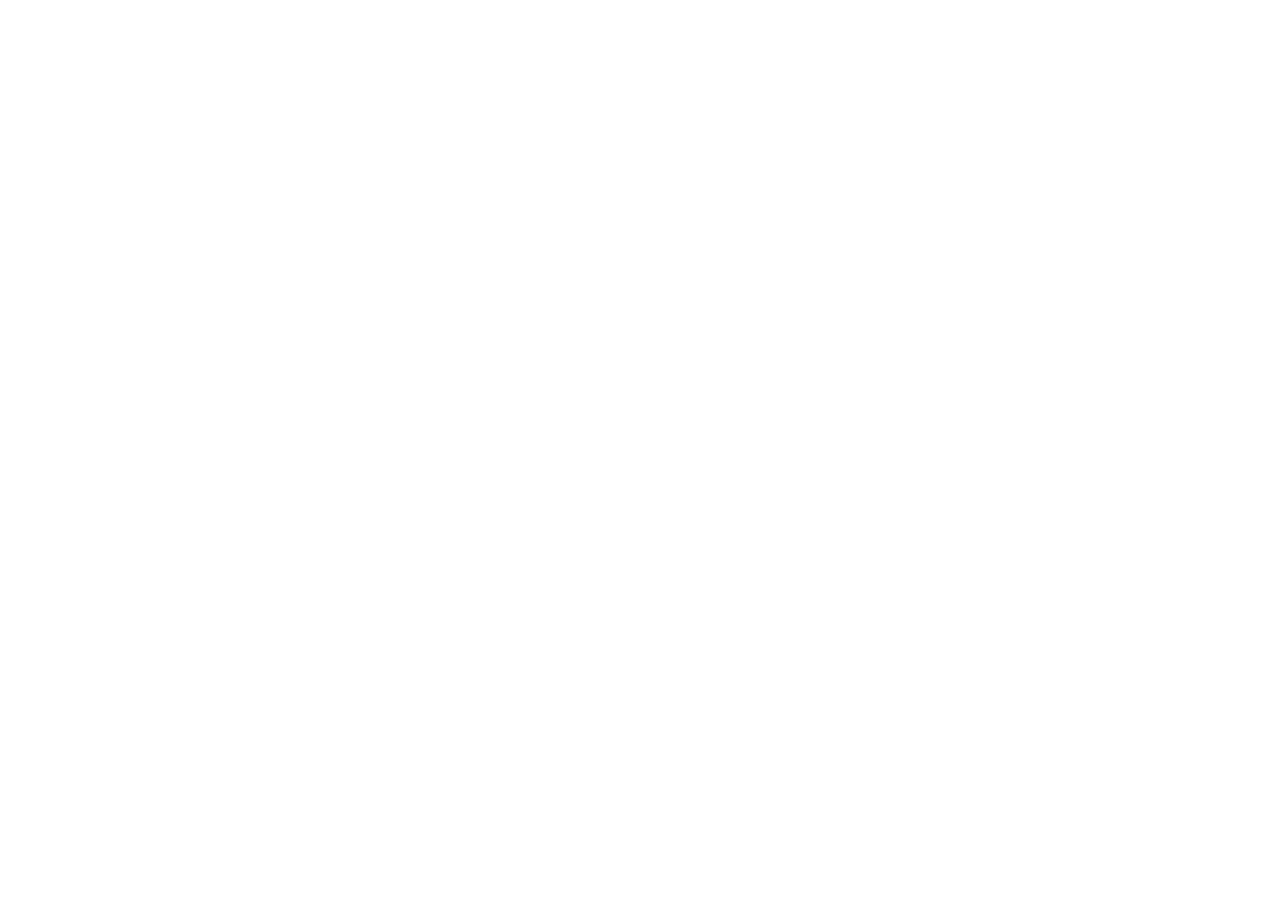
==== om.html @ 339ddb07 "noget-content-inde" ====
<!DOCTYPE html>
<html lang="da">

<head>
    <meta charset="UTF-8">
    <meta name="viewport" content="width=device-width, initial-scale=1.0">
    <title>Document</title>
</head>

<body>

</body>

</html>
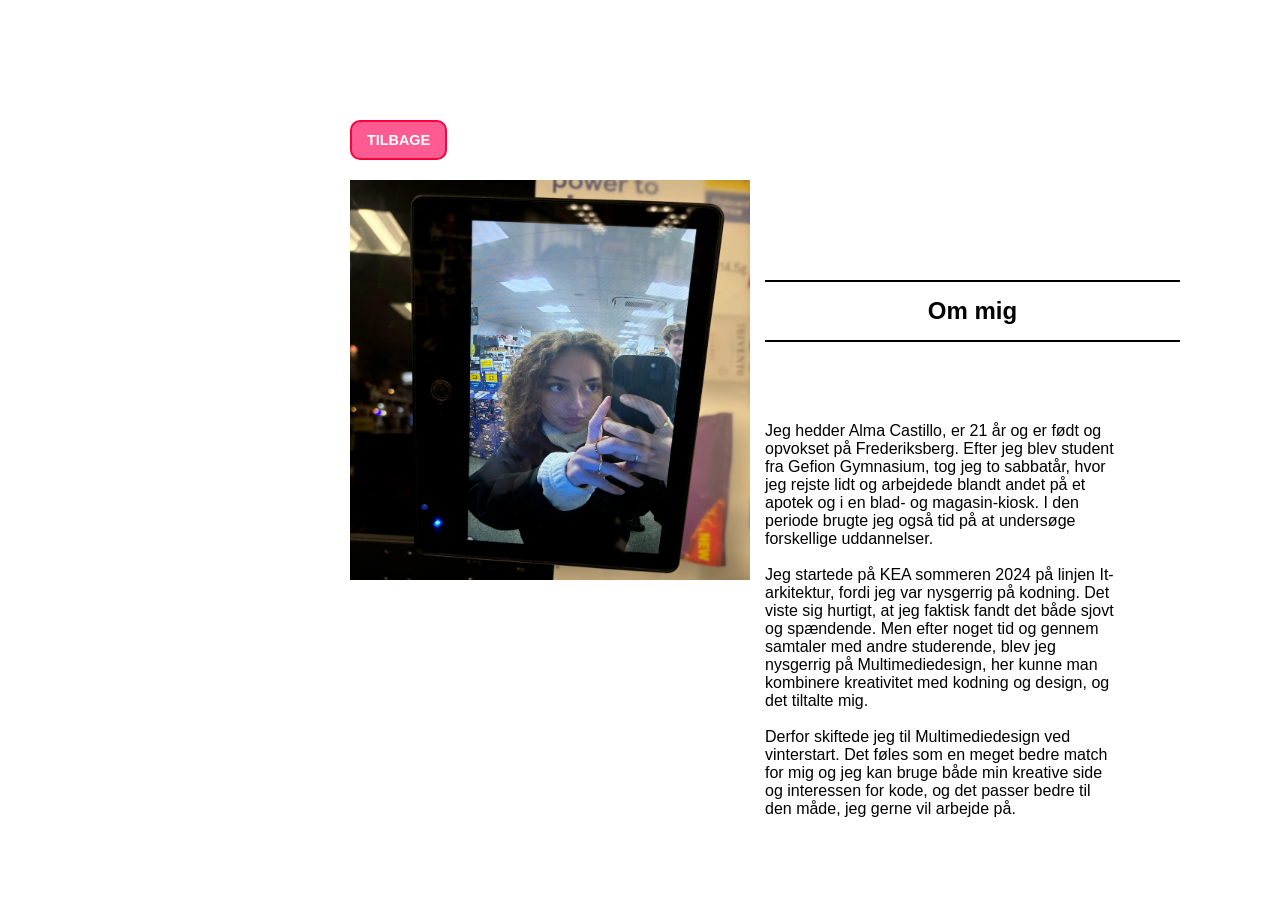
==== commit 8f6f8b1f: "halvt-f-p" ====
--- a/om.html
+++ b/om.html
@@ -4,11 +4,62 @@
 <head>
     <meta charset="UTF-8">
     <meta name="viewport" content="width=device-width, initial-scale=1.0">
-    <title>Document</title>
+    <meta name="robots" content="noindex">
+    <link rel="preconnect" href="https://fonts.googleapis.com">
+    <link rel="preconnect" href="https://fonts.gstatic.com" crossorigin>
+    <link
+        href="https://fonts.googleapis.com/css2?family=Inter:ital,opsz,wght@0,14..32,100..900;1,14..32,100..900&family=Lato:ital,wght@0,100;0,300;0,400;0,700;0,900;1,100;1,300;1,400;1,700;1,900&family=Roboto+Condensed:ital,wght@0,100..900;1,100..900&display=swap"
+        rel="stylesheet">
+    <link rel="stylesheet" href="style.css">
+    <title>Om mig</title>
 </head>
 
 <body>
 
+    <main>
+
+        <div class="om-mig">
+            <div class="knapper">
+                <a href="portofolio.html">TILBAGE</a>
+            </div>
+            <div class="grid_1-1">
+                <div>
+                    <img src="billeder/lnd-mig2.webp" alt="Billede af Alma Castillo">
+                </div>
+                <div>
+                    <h2>Om mig</h2>
+                    <p>Jeg hedder Alma Castillo, er 21 år og er født og opvokset på Frederiksberg. Efter jeg blev
+                        student
+                        fra
+                        Gefion Gymnasium,
+                        tog jeg to sabbatår, hvor jeg rejste lidt og arbejdede blandt andet på et apotek og i en blad-
+                        og
+                        magasin-kiosk. I den
+                        periode brugte jeg også tid på at undersøge forskellige uddannelser. <br> <br>
+
+                        Jeg startede på KEA sommeren 2024 på linjen It-arkitektur, fordi jeg var nysgerrig på kodning.
+                        Det
+                        viste
+                        sig hurtigt, at
+                        jeg faktisk fandt det både sjovt og spændende. Men efter noget tid og gennem samtaler med andre
+                        studerende, blev jeg
+                        nysgerrig på Multimediedesign, her kunne man kombinere kreativitet med kodning og design, og det
+                        tiltalte mig. <br> <br>
+
+                        Derfor skiftede jeg til Multimediedesign ved vinterstart. Det føles som en meget bedre match for
+                        mig
+                        og
+                        jeg kan bruge
+                        både min kreative side og interessen for kode, og det passer bedre til den måde, jeg gerne vil
+                        arbejde
+                        på.</p>
+                </div>
+            </div>
+        </div>
+
+
+    </main>
+
 </body>
 
 </html>
--- a/style.css
+++ b/style.css
@@ -0,0 +1,494 @@
+/*************** Reset *********************/
+* {
+  margin: 0;
+  padding: 0;
+  box-sizing: border-box;
+  cursor: default;
+}
+
+img {
+  width: 100%;
+  height: auto;
+  display: block;
+}
+
+/***************** Nav bar *****************/
+
+.logo {
+  border-bottom: 2px solid #000000;
+  display: flex;
+  flex-direction: column;
+  gap: 30px;
+}
+
+.logo-img {
+  padding: 60px 120px 0 120px;
+}
+
+.logo-img img {
+  animation-name: logo_kf;
+  animation-duration: 15s;
+  animation-iteration-count: infinite;
+  animation-timing-function: linear;
+}
+
+#datetime {
+  font-family: "Lato", sans-serif;
+  font-size: 0.8rem;
+  padding: 0 0 10px 300px;
+}
+
+@media (min-width: 800px) {
+  .logo {
+    border-bottom: 2px solid #000000;
+    display: flex;
+    flex-direction: column;
+    gap: 30px;
+  }
+
+  .logo-img {
+    padding: 40px 40px 0 40px;
+  }
+  #datetime {
+    font-family: "Lato", sans-serif;
+    font-size: 0.8rem;
+    padding: 0 0 10px 100px;
+  }
+}
+
+@keyframes logo_kf {
+  100% {
+    rotate: 360deg;
+  }
+}
+
+section {
+  height: 100vh;
+}
+
+header {
+  position: relative;
+  width: 100%;
+  height: auto;
+  border-right: none;
+  border-bottom: 2px solid #000;
+  font-family: "Lato", sans-serif;
+  z-index: 9999;
+}
+
+@media (min-width: 800px) {
+  header {
+    position: fixed;
+    width: 250px;
+    height: 100vh;
+    background-color: #ffffff;
+    border-right: 2px solid #000;
+    border-bottom: none;
+    font-family: "Lato", sans-serif;
+  }
+}
+
+.navbar ul {
+  list-style-type: none;
+  padding: 0;
+}
+
+.menu-section {
+  padding: 10px 0 30px 10px;
+  border-bottom: 2px solid #000000;
+}
+
+.navbar a {
+  display: block;
+  color: black;
+  text-decoration: none;
+  font-size: 0.9rem;
+  margin-left: 5px;
+}
+
+.menu-tekst {
+  font-weight: bold;
+  font-size: 1.2rem;
+  margin-bottom: 5px;
+  margin-left: 5px;
+}
+
+.navbar a:hover {
+  text-decoration: underline;
+  color: #fd5b92;
+}
+
+.submenu {
+  list-style: none;
+  margin-bottom: 40px;
+}
+
+.submenu li {
+  margin-bottom: 5px;
+}
+
+.footer {
+  text-align: center;
+  padding: 20px 0;
+  font-family: "Lato", sans-serif;
+  font-size: 0.8rem;
+}
+
+/***********************************/
+
+/****************** Basics ***************/
+
+html {
+  scroll-behavior: smooth;
+}
+
+main {
+  padding: 25px;
+}
+
+main img {
+  margin-bottom: 30px;
+}
+
+h1 {
+  font-family: "Lato", sans-serif;
+  font-weight: 700;
+  font-style: normal;
+  font-size: 3rem;
+  color: #fd5b92;
+  -webkit-text-stroke: 3px #fa003e;
+}
+
+h2 {
+  font-family: "Lato", sans-serif;
+  border-top: 2px solid #000000;
+  border-bottom: 2px solid #000000;
+  padding: 15px 0;
+  margin: 100px 0 40px 0;
+}
+
+h3 {
+  font-family: "Lato", sans-serif;
+  margin-bottom: 25px;
+}
+
+main p {
+  font-family: "Inter", sans-serif;
+  max-width: 40ch;
+}
+
+a {
+  font-family: "Lato", sans-serif;
+  text-decoration: none;
+  cursor: pointer;
+}
+
+@media (min-width: 800px) {
+  main {
+    margin-left: 250px;
+    padding: 100px 100px 100px 100px;
+  }
+  main img {
+    width: 400px;
+  }
+  h1 {
+    font-family: "Lato", sans-serif;
+    font-weight: 700;
+    font-style: normal;
+    font-size: 3.5rem;
+    color: #fd5b92;
+    -webkit-text-stroke: 4px #fa003e;
+    letter-spacing: 0.3rem;
+  }
+
+  p {
+    max-width: 200ch;
+  }
+
+  h2 {
+    margin: 100px 0 80px 0;
+    text-align: center;
+  }
+}
+
+.knapper {
+  font-family: "Lato", sans-serif;
+  background-color: #fd5b92;
+  border: 2px solid #fa003e;
+  color: white;
+  margin: 20px 20px 20px 0;
+  padding: 10px 15px;
+  border-radius: 10px;
+  font-weight: bold;
+  font-size: 0.9rem;
+  display: inline-block;
+  cursor: pointer;
+}
+
+.top-knap {
+  position: fixed;
+  bottom: 20px;
+  right: 20px;
+  background-color: #fd5b92;
+  border: 2px solid #fa003e;
+  font-family: "Lato", sans-serif;
+  color: white;
+  padding: 10px 15px;
+  border-radius: 10px;
+  font-weight: bold;
+  font-size: 0.9rem;
+  opacity: 0.6;
+  transition: opacity 0.3s, background-color 0.3s;
+  z-index: 1000;
+}
+
+.top-knap:hover {
+  opacity: 1;
+  background-color: #fd5b92;
+  border: 2px solid #fa003e;
+  cursor: pointer;
+}
+
+@media (min-width: 800px) {
+  main img {
+    transition: 0.2s;
+  }
+
+  main img:hover {
+    scale: 110%;
+    z-index: 100;
+  }
+}
+
+/*************** Velkommen **************/
+
+.velkommen-section {
+  display: flex;
+  flex-direction: column;
+  align-items: center;
+  gap: 50px;
+  background: url("billeder/velkommen-bg-img-tlf2.png");
+}
+
+@media (min-width: 800px) {
+  .velkommen-section {
+    display: flex;
+    flex-direction: column;
+    align-items: center;
+    gap: 50px;
+    background: url("billeder/velkommen-bg-img2.png");
+  }
+
+  .velkommen-section div h3 {
+    margin-bottom: 10px;
+  }
+
+  .velkommen-section div p {
+    max-width: 60ch;
+    margin-bottom: 110px;
+  }
+}
+
+/**************** Tema 2 ***************/
+
+.tema02 {
+  background-image: url("billeder/tema02-bg-img2.png");
+}
+
+@media (min-width: 800px) {
+  .tema02 h2 {
+    border-top: 2px solid #000000;
+    border-bottom: 2px solid #000000;
+  }
+  .grid_1-1 {
+    display: grid;
+    grid-template-columns: 1fr 1fr;
+  }
+  .grid_2-1-2 {
+    display: grid;
+    grid-template-columns: 2fr 1fr 2fr;
+  }
+
+  .grid_2-1 {
+    display: grid;
+    grid-template-columns: 2fr 1fr;
+  }
+
+  .grid_2-1-2 img:first-child {
+    grid-column: 1/3;
+    width: 100%;
+    grid-row: 1/3;
+  }
+
+  .grid_2-1-2 > img:last-child {
+    grid-column: 2/4;
+    grid-row: 2/4;
+    width: 100%;
+  }
+
+  .grid_2-1-1-1-2 {
+    display: grid;
+    grid-template-columns: 2fr 1fr 1fr 1fr 2fr;
+  }
+
+  .grid_2-1-1-1-2 img:first-child {
+    grid-column: 1/3;
+    width: 100%;
+    grid-row: 1/3;
+  }
+
+  .grid_2-1-1-1-2 img:nth-child(2) {
+    grid-column: 2/5;
+    grid-row: 2/4;
+    width: 100%;
+    z-index: 10;
+  }
+  .grid_2-1-1-1-2 img:last-child {
+    grid-column: 4/6;
+    grid-row: 1/3;
+    width: 100%;
+  }
+}
+
+/****************************************/
+
+/**************** Tema 3 *****************/
+
+.tema03 {
+  background-image: url("billeder/t3-bg-img2.png");
+}
+
+.tema03 p {
+  margin-bottom: 20px;
+}
+
+.tema3-top-sektion {
+  margin-bottom: 150px;
+}
+
+/****************************************/
+
+/**************** Tema 4 *****************/
+
+.tema04 {
+  background-image: url("billeder/t4-bg-img-tlf.png");
+}
+
+.tema04 img {
+  width: 400px;
+}
+
+@media (min-width: 800px) {
+  .tema04 img {
+    width: 500px;
+  }
+  .tema04 {
+    background-image: url("billeder/t4-bg-img2.png");
+  }
+}
+
+.spil-spil {
+  overflow: hidden;
+  margin-bottom: 0;
+}
+iframe {
+  display: block;
+  border: none;
+  width: 100%;
+  height: 800px;
+  margin-top: -68px;
+  margin-bottom: 0;
+}
+
+/****************************************/
+
+/**************** Tema 5 ***************/
+
+.tema05 {
+  background-image: url("billeder/t5-bg-img-tlf.png");
+}
+
+.tema05 img {
+  margin-bottom: 0;
+  margin-top: 30px;
+}
+.tema05 .knapper {
+  margin-bottom: 0;
+}
+
+@media (min-width: 800px) {
+  .tema05 {
+    background-image: url("billeder/t5-bg-img.png");
+  }
+
+  .tema05 .knapper {
+    margin-bottom: 60px;
+  }
+}
+
+/****************************************/
+
+/**************** Forside ***************/
+
+.forside h1 {
+  font-family: "Lato", sans-serif;
+  font-weight: 700;
+  font-style: normal;
+  font-size: 3.5rem;
+  padding-left: 3px;
+  letter-spacing: 0.2rem;
+  color: #000000;
+  -webkit-text-stroke: 0;
+}
+.forside img {
+  margin-bottom: 6px;
+}
+
+.forside h2 {
+  border: none;
+  margin: 0;
+}
+
+.forside div:last-child {
+  display: flex;
+  justify-content: space-between;
+}
+
+.forside a {
+  height: 40px;
+  padding: 2px 10px;
+  margin-top: 8px;
+  font-size: 0.9rem;
+  display: inline-flex;
+  align-items: center;
+  background-color: #ffffff;
+  border: 2px solid #000000;
+  color: #000000;
+  font-weight: bold;
+  text-decoration: none;
+}
+
+@media (min-width: 800px) {
+  .forside {
+    margin: 0 auto;
+    padding: 100px;
+    display: flex;
+    flex-direction: column;
+    justify-content: center;
+    align-items: center;
+  }
+  .forside .forside-h2-a {
+    display: flex;
+    gap: 80px;
+  }
+}
+
+/****************************************/
+
+/**************** Om mig side ***************/
+
+.om-mig a {
+  color: #ffffff;
+}
+
+/****************************************/
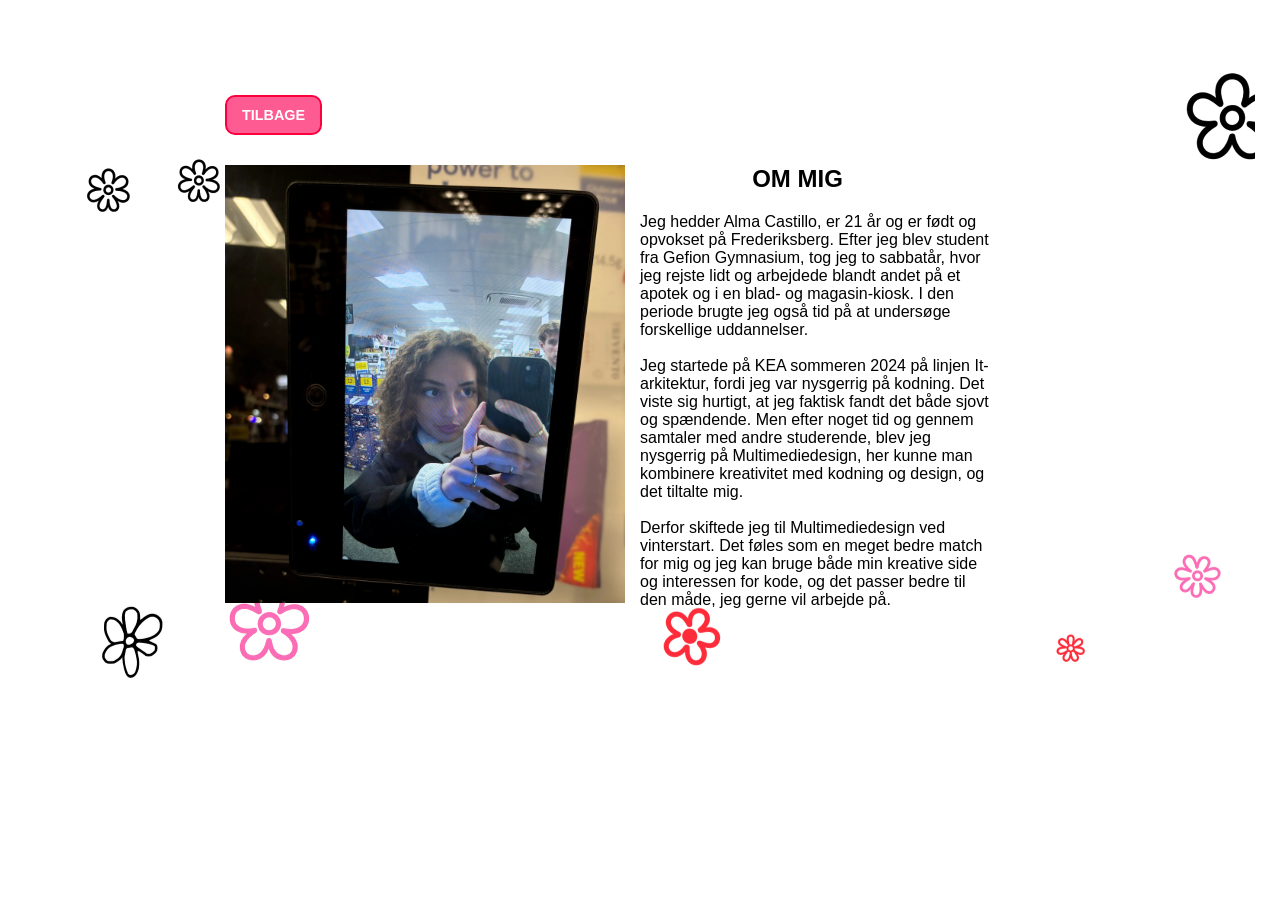
==== commit 8570af8b: "basic-site-done" ====
--- a/om.html
+++ b/om.html
@@ -27,7 +27,7 @@
                     <img src="billeder/lnd-mig2.webp" alt="Billede af Alma Castillo">
                 </div>
                 <div>
-                    <h2>Om mig</h2>
+                    <h2>OM MIG</h2>
                     <p>Jeg hedder Alma Castillo, er 21 år og er født og opvokset på Frederiksberg. Efter jeg blev
                         student
                         fra
--- a/style.css
+++ b/style.css
@@ -184,7 +184,7 @@
 }
 
 @media (min-width: 800px) {
-  main {
+  .main-prjekter {
     margin-left: 250px;
     padding: 100px 100px 100px 100px;
   }
@@ -366,6 +366,10 @@
   margin-bottom: 150px;
 }
 
+.tema03 img {
+  border: 2px solid #000000;
+}
+
 /****************************************/
 
 /**************** Tema 4 *****************/
@@ -457,7 +461,7 @@
 .forside a {
   height: 40px;
   padding: 2px 10px;
-  margin-top: 8px;
+  margin: 8px 7px 0 0;
   font-size: 0.9rem;
   display: inline-flex;
   align-items: center;
@@ -487,8 +491,37 @@
 
 /**************** Om mig side ***************/
 
+main .om-mig {
+  background-image: url("billeder/om-mig-bg-tlf.png");
+}
+
+.om-mig h2 {
+  border: none;
+  margin: 0;
+}
 .om-mig a {
   color: #ffffff;
 }
 
+.om-mig .knapper {
+  margin-bottom: 30px;
+}
+
+@media (min-width: 800px) {
+  .om-mig {
+    padding: 50px 200px;
+  }
+
+  main .om-mig {
+    background-image: url("billeder/om-mig-bg.png");
+  }
+
+  .om-mig h2 {
+    border: none;
+    text-align: center;
+    margin: 0;
+    padding: 0 100px 20px 0;
+  }
+}
+
 /****************************************/
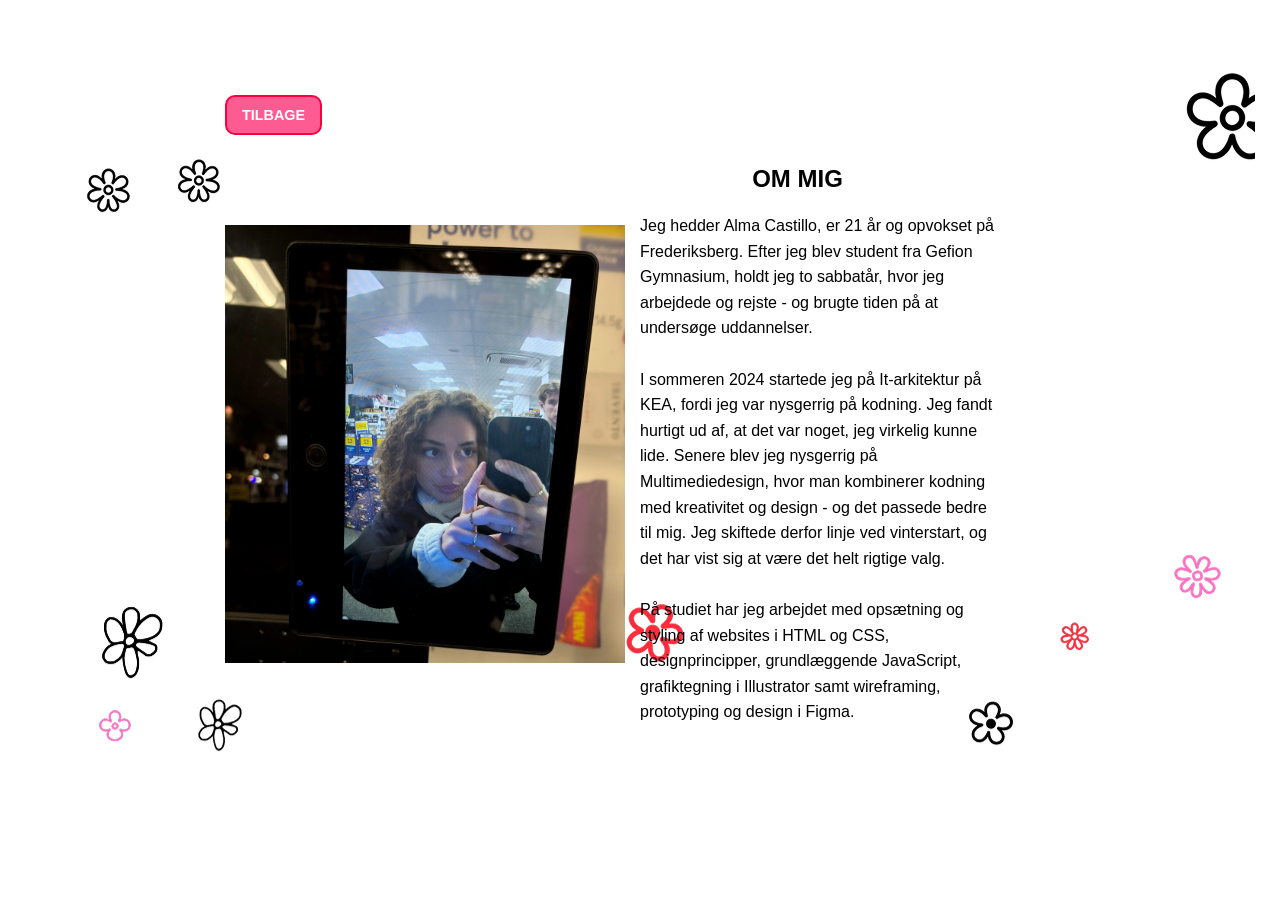
==== commit 18d20de8: "mere-på" ====
--- a/om.html
+++ b/om.html
@@ -28,31 +28,23 @@
                 </div>
                 <div>
                     <h2>OM MIG</h2>
-                    <p>Jeg hedder Alma Castillo, er 21 år og er født og opvokset på Frederiksberg. Efter jeg blev
-                        student
-                        fra
-                        Gefion Gymnasium,
-                        tog jeg to sabbatår, hvor jeg rejste lidt og arbejdede blandt andet på et apotek og i en blad-
-                        og
-                        magasin-kiosk. I den
-                        periode brugte jeg også tid på at undersøge forskellige uddannelser. <br> <br>
+                    <p>Jeg hedder Alma Castillo, er 21 år og opvokset på Frederiksberg. Efter jeg blev student fra
+                        Gefion Gymnasium, holdt jeg
+                        to sabbatår, hvor jeg arbejdede og rejste - og brugte tiden på at undersøge uddannelser.<br>
+                        <br>
 
-                        Jeg startede på KEA sommeren 2024 på linjen It-arkitektur, fordi jeg var nysgerrig på kodning.
-                        Det
-                        viste
-                        sig hurtigt, at
-                        jeg faktisk fandt det både sjovt og spændende. Men efter noget tid og gennem samtaler med andre
-                        studerende, blev jeg
-                        nysgerrig på Multimediedesign, her kunne man kombinere kreativitet med kodning og design, og det
-                        tiltalte mig. <br> <br>
+                        I sommeren 2024 startede jeg på It-arkitektur på KEA, fordi jeg var nysgerrig på kodning. Jeg
+                        fandt hurtigt ud af, at
+                        det var noget, jeg virkelig kunne lide. Senere blev jeg nysgerrig på Multimediedesign, hvor man
+                        kombinerer kodning med
+                        kreativitet og design - og det passede bedre til mig. Jeg skiftede derfor linje ved vinterstart,
+                        og det har vist sig at
+                        være det helt rigtige valg. <br> <br>
 
-                        Derfor skiftede jeg til Multimediedesign ved vinterstart. Det føles som en meget bedre match for
-                        mig
-                        og
-                        jeg kan bruge
-                        både min kreative side og interessen for kode, og det passer bedre til den måde, jeg gerne vil
-                        arbejde
-                        på.</p>
+                        På studiet har jeg arbejdet med opsætning og styling af websites i HTML og CSS,
+                        designprincipper, grundlæggende
+                        JavaScript, grafiktegning i Illustrator samt wireframing, prototyping og design i Figma.
+                    </p>
                 </div>
             </div>
         </div>
--- a/style.css
+++ b/style.css
@@ -175,6 +175,7 @@
 main p {
   font-family: "Inter", sans-serif;
   max-width: 40ch;
+  line-height: 1.6rem;
 }
 
 a {
@@ -512,8 +513,12 @@
     padding: 50px 200px;
   }
 
+  .om-mig img {
+    margin-top: 60px;
+  }
+
   main .om-mig {
-    background-image: url("billeder/om-mig-bg.png");
+    background-image: url("billeder/om-mig-bg2.png");
   }
 
   .om-mig h2 {
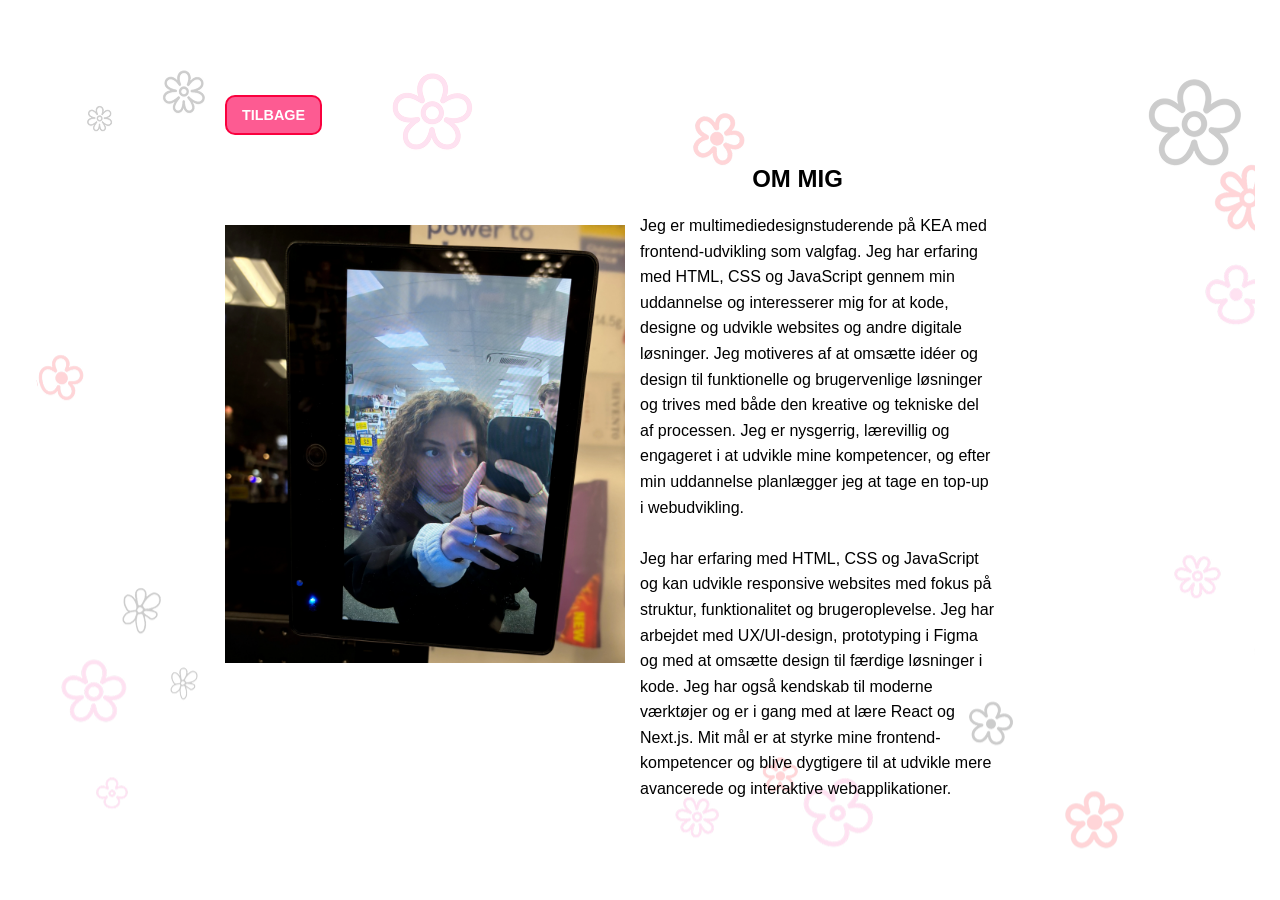
==== commit 40939c72: "kopien" ====
--- a/om.html
+++ b/om.html
@@ -28,22 +28,25 @@
                 </div>
                 <div>
                     <h2>OM MIG</h2>
-                    <p>Jeg hedder Alma Castillo, er 21 år og opvokset på Frederiksberg. Efter jeg blev student fra
-                        Gefion Gymnasium, holdt jeg
-                        to sabbatår, hvor jeg arbejdede og rejste - og brugte tiden på at undersøge uddannelser.<br>
+                    <p>Jeg er multimediedesignstuderende på KEA med frontend-udvikling som valgfag. Jeg har erfaring med
+                        HTML, CSS og
+                        JavaScript gennem min uddannelse og interesserer mig for at kode, designe og udvikle websites og
+                        andre digitale
+                        løsninger. Jeg motiveres af at omsætte idéer og design til funktionelle og brugervenlige
+                        løsninger og trives med både
+                        den kreative og tekniske del af processen. Jeg er nysgerrig, lærevillig og engageret i at
+                        udvikle mine kompetencer, og
+                        efter min uddannelse planlægger jeg at tage en top-up i webudvikling.<br>
                         <br>
 
-                        I sommeren 2024 startede jeg på It-arkitektur på KEA, fordi jeg var nysgerrig på kodning. Jeg
-                        fandt hurtigt ud af, at
-                        det var noget, jeg virkelig kunne lide. Senere blev jeg nysgerrig på Multimediedesign, hvor man
-                        kombinerer kodning med
-                        kreativitet og design - og det passede bedre til mig. Jeg skiftede derfor linje ved vinterstart,
-                        og det har vist sig at
-                        være det helt rigtige valg. <br> <br>
-
-                        På studiet har jeg arbejdet med opsætning og styling af websites i HTML og CSS,
-                        designprincipper, grundlæggende
-                        JavaScript, grafiktegning i Illustrator samt wireframing, prototyping og design i Figma.
+                        Jeg har erfaring med HTML, CSS og JavaScript og kan udvikle responsive websites med fokus på
+                        struktur, funktionalitet og
+                        brugeroplevelse. Jeg har arbejdet med UX/UI-design, prototyping i Figma og med at omsætte design
+                        til færdige løsninger i
+                        kode. Jeg har også kendskab til moderne værktøjer og er i gang med at lære React og Next.js. Mit
+                        mål er at styrke mine
+                        frontend-kompetencer og blive dygtigere til at udvikle mere avancerede og interaktive
+                        webapplikationer.
                     </p>
                 </div>
             </div>
--- a/style.css
+++ b/style.css
@@ -30,6 +30,13 @@
   animation-duration: 15s;
   animation-iteration-count: infinite;
   animation-timing-function: linear;
+  cursor: pointer;
+}
+
+@keyframes logo_kf {
+  100% {
+    rotate: 360deg;
+  }
 }
 
 #datetime {
@@ -54,16 +61,6 @@
     font-size: 0.8rem;
     padding: 0 0 10px 100px;
   }
-}
-
-@keyframes logo_kf {
-  100% {
-    rotate: 360deg;
-  }
-}
-
-section {
-  height: 100vh;
 }
 
 header {
@@ -277,7 +274,7 @@
     flex-direction: column;
     align-items: center;
     gap: 50px;
-    background: url("billeder/velkommen-bg-img2.png");
+    background: url("billeder/velkommen-bg-img3.png");
   }
 
   .velkommen-section div h3 {
@@ -286,7 +283,6 @@
 
   .velkommen-section div p {
     max-width: 60ch;
-    margin-bottom: 110px;
   }
 }
 
@@ -356,7 +352,7 @@
 /**************** Tema 3 *****************/
 
 .tema03 {
-  background-image: url("billeder/t3-bg-img2.png");
+  background-image: url("billeder/t3-bg-img2-tlf.png");
 }
 
 .tema03 p {
@@ -371,12 +367,18 @@
   border: 2px solid #000000;
 }
 
+@media (min-width: 800px) {
+  .tema03 {
+    background-image: url("billeder/t3-bg-img2.png");
+  }
+}
+
 /****************************************/
 
 /**************** Tema 4 *****************/
 
 .tema04 {
-  background-image: url("billeder/t4-bg-img-tlf.png");
+  background-image: url("billeder/t4-bg-img2-tlf.png");
 }
 
 .tema04 img {
@@ -493,7 +495,7 @@
 /**************** Om mig side ***************/
 
 main .om-mig {
-  background-image: url("billeder/om-mig-bg-tlf.png");
+  background-image: url("billeder/om-mig-bg2-tlf2.png");
 }
 
 .om-mig h2 {
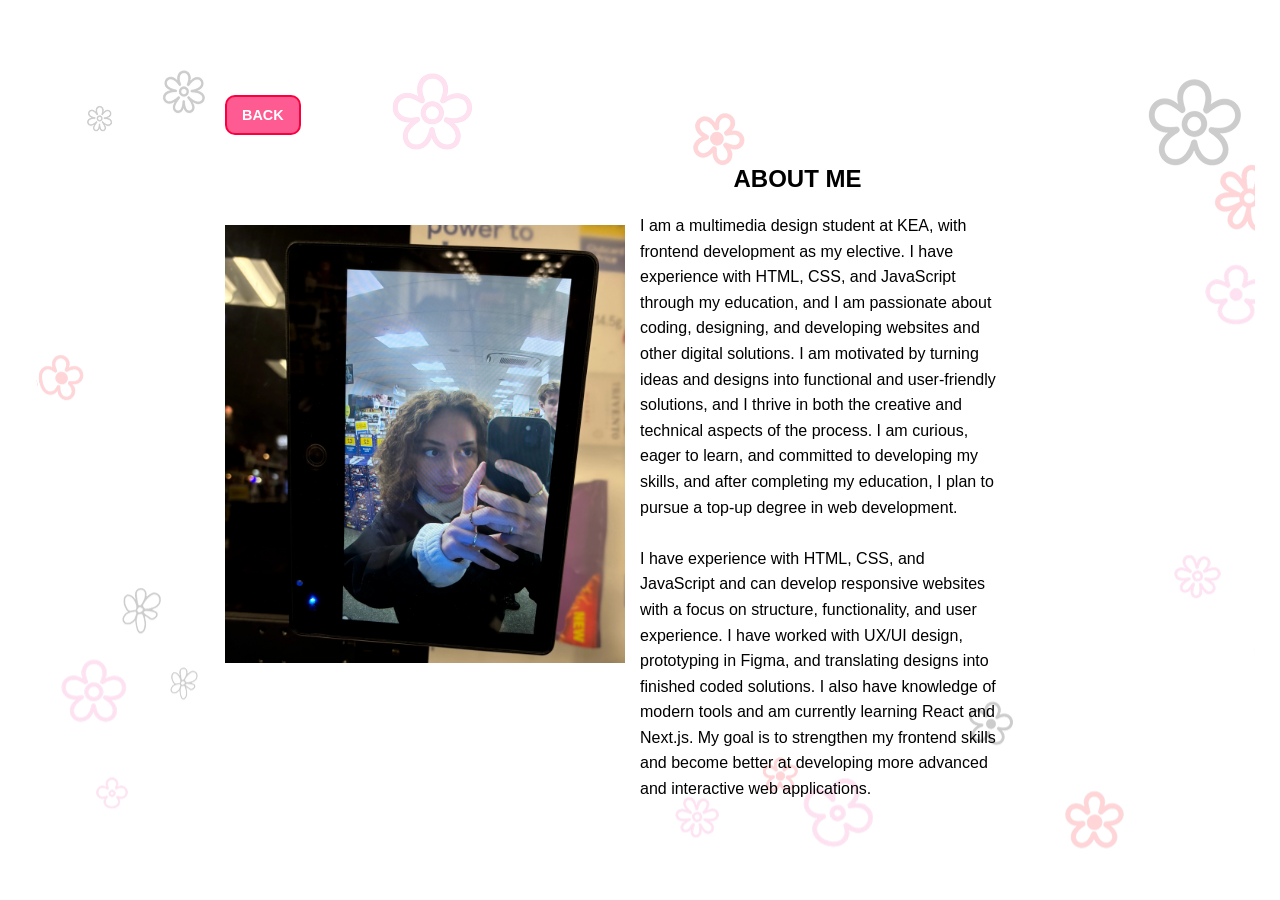
==== commit 57a9865b: "ENGSLK" ====
--- a/om.html
+++ b/om.html
@@ -11,7 +11,7 @@
         href="https://fonts.googleapis.com/css2?family=Inter:ital,opsz,wght@0,14..32,100..900;1,14..32,100..900&family=Lato:ital,wght@0,100;0,300;0,400;0,700;0,900;1,100;1,300;1,400;1,700;1,900&family=Roboto+Condensed:ital,wght@0,100..900;1,100..900&display=swap"
         rel="stylesheet">
     <link rel="stylesheet" href="style.css">
-    <title>Om mig</title>
+    <title>ABOUT ME</title>
 </head>
 
 <body>
@@ -20,33 +20,33 @@
 
         <div class="om-mig">
             <div class="knapper">
-                <a href="portofolio.html">TILBAGE</a>
+                <a href="portofolio.html">BACK</a>
             </div>
             <div class="grid_1-1">
                 <div>
                     <img src="billeder/lnd-mig2.webp" alt="Billede af Alma Castillo">
                 </div>
                 <div>
-                    <h2>OM MIG</h2>
-                    <p>Jeg er multimediedesignstuderende på KEA med frontend-udvikling som valgfag. Jeg har erfaring med
-                        HTML, CSS og
-                        JavaScript gennem min uddannelse og interesserer mig for at kode, designe og udvikle websites og
-                        andre digitale
-                        løsninger. Jeg motiveres af at omsætte idéer og design til funktionelle og brugervenlige
-                        løsninger og trives med både
-                        den kreative og tekniske del af processen. Jeg er nysgerrig, lærevillig og engageret i at
-                        udvikle mine kompetencer, og
-                        efter min uddannelse planlægger jeg at tage en top-up i webudvikling.<br>
+                    <h2>ABOUT ME</h2>
+                    <p>I am a multimedia design student at KEA, with frontend development as my elective. I have
+                        experience with HTML, CSS, and
+                        JavaScript through my education, and I am passionate about coding, designing, and developing
+                        websites and other digital
+                        solutions. I am motivated by turning ideas and designs into functional and user-friendly
+                        solutions, and I thrive in both
+                        the creative and technical aspects of the process. I am curious, eager to learn, and committed
+                        to developing my skills,
+                        and after completing my education, I plan to pursue a top-up degree in web development.<br>
                         <br>
 
-                        Jeg har erfaring med HTML, CSS og JavaScript og kan udvikle responsive websites med fokus på
-                        struktur, funktionalitet og
-                        brugeroplevelse. Jeg har arbejdet med UX/UI-design, prototyping i Figma og med at omsætte design
-                        til færdige løsninger i
-                        kode. Jeg har også kendskab til moderne værktøjer og er i gang med at lære React og Next.js. Mit
-                        mål er at styrke mine
-                        frontend-kompetencer og blive dygtigere til at udvikle mere avancerede og interaktive
-                        webapplikationer.
+                        I have experience with HTML, CSS, and JavaScript and can develop responsive websites with a
+                        focus on structure,
+                        functionality, and user experience. I have worked with UX/UI design, prototyping in Figma, and
+                        translating designs into
+                        finished coded solutions. I also have knowledge of modern tools and am currently learning React
+                        and Next.js. My goal is
+                        to strengthen my frontend skills and become better at developing more advanced and interactive
+                        web applications.
                     </p>
                 </div>
             </div>
